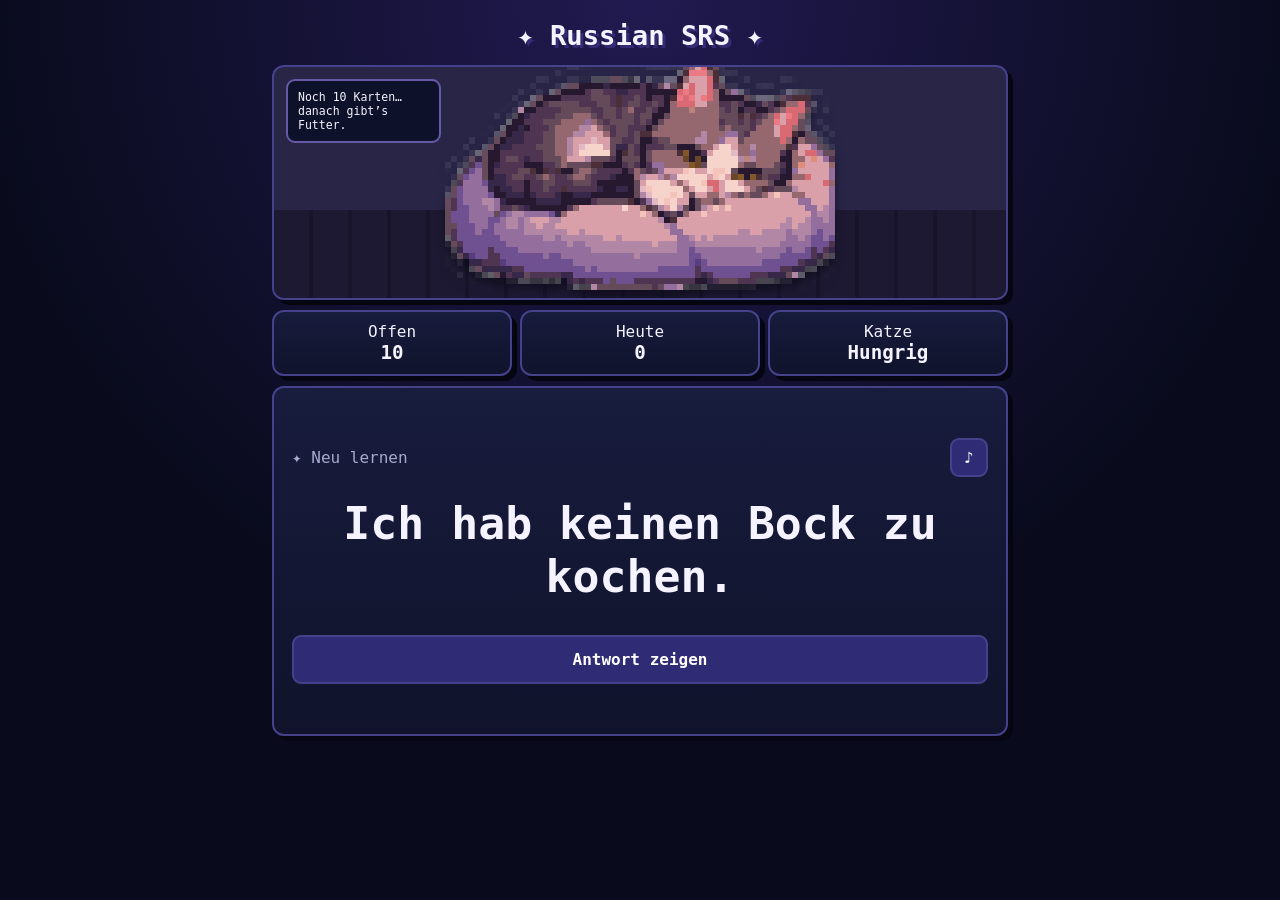
==== srs-v12/index.html @ 0b305cb6 "Add verified binary cat sprites in SRS v12" ====
<!doctype html>
<html lang="de"><head><meta charset="utf-8"><meta name="viewport" content="width=device-width,initial-scale=1,viewport-fit=cover">
<title>Russian SRS v12</title>
<style>
:root{--bg:#090b1d;--p:#151936;--l:#45418a;--t:#f5f3ff;--m:#aaa8cf}
*{box-sizing:border-box}body{margin:0;background:radial-gradient(circle at 50% 0,#211a50,#090b1d 60%);color:var(--t);font-family:ui-monospace,SFMono-Regular,Menlo,monospace;min-height:100vh}
.app{max-width:760px;margin:auto;padding:12px}.title{text-align:center;font-size:1.7rem;font-weight:900;margin:8px 0 14px;text-shadow:3px 3px #342b75}
.panel{background:linear-gradient(#181c3d,#10132b);border:2px solid var(--l);border-radius:12px;box-shadow:5px 5px 0 #050611}
.room{height:235px;position:relative;overflow:hidden;display:flex;align-items:flex-end;justify-content:center;background:linear-gradient(#292547 0 62%,#17152c 62%)}
.room:after{content:"";position:absolute;left:0;right:0;bottom:0;height:38%;background:repeating-linear-gradient(90deg,#211b35 0 35px,#18142a 35px 39px);opacity:.7}
.cat{z-index:2;width:min(82vw,390px);height:auto;image-rendering:pixelated;filter:drop-shadow(0 8px 4px #05061188);margin-bottom:8px}
.speech{position:absolute;z-index:3;left:12px;top:12px;max-width:155px;padding:9px 10px;border:2px solid #6559a8;border-radius:9px;background:#0c1028e8;font-size:.72rem}
.stats{display:grid;grid-template-columns:repeat(3,1fr);gap:8px;margin:10px 0}.stat{text-align:center;padding:10px}.stat b{display:block;font-size:1.2rem}
.card{padding:18px;min-height:350px;display:flex;flex-direction:column;justify-content:center}.prompt,.ru{text-align:center;font-weight:900}.prompt{font-size:clamp(1.8rem,7vw,2.8rem);margin:20px 0}.ru{font-size:clamp(1.55rem,6vw,2.3rem)}
.note{text-align:center;color:var(--m);margin-top:9px}.btn{font:inherit;color:#fff;font-weight:900;border:2px solid var(--l);border-radius:9px;padding:13px;background:#302b75;width:100%;margin-top:12px}
.ratings{display:grid;grid-template-columns:repeat(2,1fr);gap:8px}.again{background:#b23d56}.hard{background:#946227}.good{background:#18745a}.easy{background:#1c7285}
.top{display:flex;justify-content:space-between;align-items:center;color:var(--m)}.tts{width:auto;margin:0;padding:8px 12px}.done{text-align:center;color:var(--m);padding:45px 10px}
@media(min-width:700px){.ratings{grid-template-columns:repeat(4,1fr)}}
</style></head>
<body><main class="app">
<div class="title">✦ Russian SRS ✦</div>
<div class="panel room"><img id="cat" class="cat" src="./assets/cat-hungry-1.png?v=12" alt="Pixel-Art Katze"><div class="speech" id="speech">Noch ein paar Karten… danach gibt’s Futter.</div></div>
<div class="stats"><div class="panel stat">Offen<b id="open">0</b></div><div class="panel stat">Heute<b id="today">0</b></div><div class="panel stat">Katze<b id="mood">Hungrig</b></div></div>
<section class="panel card"><div class="top"><span id="phase">Neu lernen</span><button id="tts" class="btn tts">♪</button></div><div id="study"></div></section>
</main>
<script>
(()=>{"use strict";
const $=s=>document.querySelector(s),K="russian-srs-progress-v1",M="russian-srs-meta-v1",L="russian-srs-local-cards-v1",MIN=60000,DAY=86400000;
const base=[
{id:"a",de:"Ich hab keinen Bock zu kochen.",ru:"Мне влом готовить.",note:"влом = salopp: kein Bock"},
{id:"b",de:"Mir ist mulmig, da allein hinzugehen.",ru:"Мне стрёмно туда идти одной.",note:"стрёмно = mulmig / sketchy"},
{id:"c",de:"Ich hab auf der Arbeit Mist gebaut.",ru:"Я накосячила на работе.",note:"накосячить = Mist bauen"},
{id:"d",de:"Warum gehst du mir so auf den Sack?",ru:"Чё ты до меня докопался?",note:"докопаться = jemanden nerven"},
{id:"e",de:"Ich hab beschlossen, mir die Mühe zu machen und alles selbst zu machen.",ru:"Я решила заморочиться и сама всё сделать.",note:"заморочиться = sich richtig Mühe machen"},
{id:"f",de:"Ich kann darüber nicht mehr vor Lachen.",ru:"Я с этого угораю.",note:"угорать = sich kaputtlachen"},
{id:"g",de:"Hör auf, dich rauszureden.",ru:"Хватит отмазываться.",note:"отмазываться = sich rausreden"},
{id:"h",de:"Er ist mit seiner Lüge aufgeflogen.",ru:"Он спалился на лжи.",note:"спалиться = auffliegen"},
{id:"i",de:"Was willst du mir da erzählen?",ru:"Что ты мне втираешь?",note:"втирать = jemandem Quatsch erzählen"},
{id:"j",de:"Ich bin nach Hause gekommen und direkt weggepennt.",ru:"Я пришла домой и сразу вырубилась.",note:"вырубиться = wegpennen"}
];
const load=(k,f)=>{try{return JSON.parse(localStorage.getItem(k))||f}catch{return f}};
let p=load(K,{}),meta=load(M,{totalReviews:0,reviewsToday:0,reviewDay:""}),local=load(L,[]),cards=[...base,...local],cur=null,revealed=false,catFrame=0,catMood="hungry";
const fresh=()=>({state:"learning",correctStreak:0,due:0,interval:0,ease:2.5,reviews:0,lapses:0});
function pf(id){let x=p[id];if(!x)return fresh();if(x.state)return x;return{state:(x.reps||0)>0?"review":"learning",correctStreak:0,due:x.due||0,interval:Math.max(1,Math.round(x.interval||1)),ease:x.ease||2.5,reviews:x.reps||0,lapses:x.lapses||0}}
function save(){localStorage.setItem(K,JSON.stringify(p));localStorage.setItem(M,JSON.stringify(meta));localStorage.setItem(L,JSON.stringify(local))}
function endToday(){let d=new Date();d.setHours(23,59,59,999);return d.getTime()}
function due(){return cards.filter(c=>pf(c.id).due<=Date.now()).sort((a,b)=>pf(a.id).due-pf(b.id).due)}
function openToday(){return cards.filter(c=>pf(c.id).due<=endToday()).length}
function setCat(m){catMood=m;catFrame=0;drawCat()}
function drawCat(){const pre=catMood==="happy"?"happy":"hungry";$("#cat").src=`./assets/cat-${pre}-${catFrame+1}.png?v=12`}
setInterval(()=>{catFrame=1-catFrame;drawCat()},700);
function stats(){const o=openToday();$("#open").textContent=o;$("#today").textContent=meta.reviewsToday||0;if(o===0){setCat("happy");$("#mood").textContent="Zufrieden";$("#speech").textContent="Mrrr… satt. Morgen wieder."}else{setCat("hungry");$("#mood").textContent="Hungrig";$("#speech").textContent=`Noch ${o} Karten… danach gibt’s Futter.`}}
function esc(s=""){return String(s).replace(/[&<>"']/g,c=>({"&":"&amp;","<":"&lt;",">":"&gt;",'"':"&quot;","'":"&#039;"}[c]))}
function pick(){cur=due()[0]||null;revealed=false;render()}
function render(){stats();if(!cur){$("#phase").textContent=openToday()?"Lernpause":"Fertig";$("#study").innerHTML='<div class="done"><h2>'+ (openToday()?"Kurz warten…":"Für heute fertig ✦") +'</h2></div>';return}
const x=pf(cur.id);$("#phase").textContent=x.state==="review"?"↻ Wiederholung":x.state==="relearning"?"↻ Wieder lernen":"✦ Neu lernen";
$("#study").innerHTML=`<div class="prompt">${esc(cur.de)}</div><div class="ru" style="display:${revealed?"block":"none"}">${esc(cur.ru)}</div>${revealed&&cur.note?`<div class="note">${esc(cur.note)}</div>`:""}${revealed?'<div class="ratings"><button class="btn again" data-r="again">Nochmal</button><button class="btn hard" data-r="hard">Schwer</button><button class="btn good" data-r="good">Gut</button><button class="btn easy" data-r="easy">Einfach</button></div>':'<button class="btn" id="show">Antwort zeigen</button>'}`;
if($("#show"))$("#show").onclick=()=>{revealed=true;render()};document.querySelectorAll("[data-r]").forEach(b=>b.onclick=()=>rate(b.dataset.r))}
function rate(r){let x=pf(cur.id);if(x.state!=="review"){if(r==="again"){x.correctStreak=0;x.due=Date.now()+MIN}else if(r==="hard"){x.correctStreak=0;x.due=Date.now()+6*MIN}else{x.correctStreak=(x.correctStreak||0)+1;if(x.correctStreak>=2){x.state="review";x.interval=1;x.due=Date.now()+DAY;x.correctStreak=0}else x.due=Date.now()+10*MIN}}else{let i=Math.max(1,x.interval||1);if(r==="again"){x.state="relearning";x.correctStreak=0;x.lapses=(x.lapses||0)+1;x.ease=Math.max(1.3,(x.ease||2.5)-.2);x.due=Date.now()+MIN}else if(r==="hard"){x.interval=Math.max(1,Math.round(i*1.2));x.due=Date.now()+x.interval*DAY}else if(r==="good"){x.interval=Math.max(i+1,Math.round(i*(x.ease||2.5)));x.due=Date.now()+x.interval*DAY}else{x.interval=Math.max(i+2,Math.round(i*(x.ease||2.5)*1.3));x.due=Date.now()+x.interval*DAY}}
p[cur.id]=x;const d=new Date().toISOString().slice(0,10);if(meta.reviewDay!==d){meta.reviewDay=d;meta.reviewsToday=0}meta.reviewsToday=(meta.reviewsToday||0)+1;meta.totalReviews=(meta.totalReviews||0)+1;save();pick()}
$("#tts").onclick=()=>{if(!cur||!("speechSynthesis" in window))return;const u=new SpeechSynthesisUtterance(cur.ru);u.lang="ru-RU";u.rate=.9;speechSynthesis.cancel();speechSynthesis.speak(u)};
pick();setInterval(()=>{if(!cur&&due().length)pick();else stats()},15000);
})();
</script></body></html>
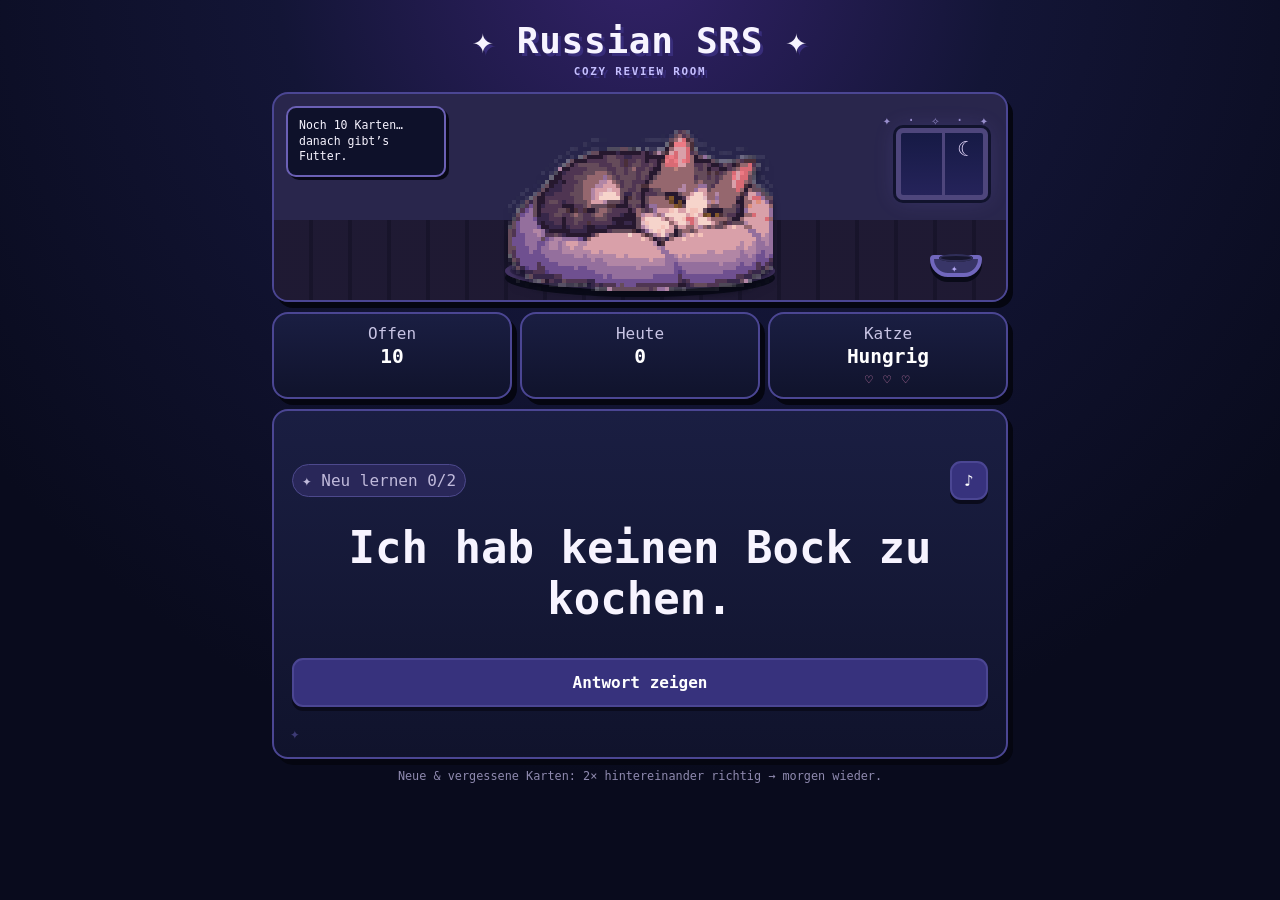
==== commit eee76c46: "Make SRS whimsical and repeat learning cards immediately" ====
--- a/srs-v12/index.html
+++ b/srs-v12/index.html
@@ -1,31 +1,23 @@
 <!doctype html>
-<html lang="de"><head><meta charset="utf-8"><meta name="viewport" content="width=device-width,initial-scale=1,viewport-fit=cover">
-<title>Russian SRS v12</title>
+<html lang="de"><head><meta charset="utf-8"><meta name="viewport" content="width=device-width,initial-scale=1,viewport-fit=cover"><meta name="theme-color" content="#0b0d22">
+<title>Russian SRS</title>
 <style>
-:root{--bg:#090b1d;--p:#151936;--l:#45418a;--t:#f5f3ff;--m:#aaa8cf}
-*{box-sizing:border-box}body{margin:0;background:radial-gradient(circle at 50% 0,#211a50,#090b1d 60%);color:var(--t);font-family:ui-monospace,SFMono-Regular,Menlo,monospace;min-height:100vh}
-.app{max-width:760px;margin:auto;padding:12px}.title{text-align:center;font-size:1.7rem;font-weight:900;margin:8px 0 14px;text-shadow:3px 3px #342b75}
-.panel{background:linear-gradient(#181c3d,#10132b);border:2px solid var(--l);border-radius:12px;box-shadow:5px 5px 0 #050611}
-.room{height:235px;position:relative;overflow:hidden;display:flex;align-items:flex-end;justify-content:center;background:linear-gradient(#292547 0 62%,#17152c 62%)}
-.room:after{content:"";position:absolute;left:0;right:0;bottom:0;height:38%;background:repeating-linear-gradient(90deg,#211b35 0 35px,#18142a 35px 39px);opacity:.7}
-.cat{z-index:2;width:min(82vw,390px);height:auto;image-rendering:pixelated;filter:drop-shadow(0 8px 4px #05061188);margin-bottom:8px}
-.speech{position:absolute;z-index:3;left:12px;top:12px;max-width:155px;padding:9px 10px;border:2px solid #6559a8;border-radius:9px;background:#0c1028e8;font-size:.72rem}
-.stats{display:grid;grid-template-columns:repeat(3,1fr);gap:8px;margin:10px 0}.stat{text-align:center;padding:10px}.stat b{display:block;font-size:1.2rem}
-.card{padding:18px;min-height:350px;display:flex;flex-direction:column;justify-content:center}.prompt,.ru{text-align:center;font-weight:900}.prompt{font-size:clamp(1.8rem,7vw,2.8rem);margin:20px 0}.ru{font-size:clamp(1.55rem,6vw,2.3rem)}
-.note{text-align:center;color:var(--m);margin-top:9px}.btn{font:inherit;color:#fff;font-weight:900;border:2px solid var(--l);border-radius:9px;padding:13px;background:#302b75;width:100%;margin-top:12px}
-.ratings{display:grid;grid-template-columns:repeat(2,1fr);gap:8px}.again{background:#b23d56}.hard{background:#946227}.good{background:#18745a}.easy{background:#1c7285}
-.top{display:flex;justify-content:space-between;align-items:center;color:var(--m)}.tts{width:auto;margin:0;padding:8px 12px}.done{text-align:center;color:var(--m);padding:45px 10px}
+:root{--bg:#090b1d;--panel:#151936;--line:#4b4693;--text:#f7f4ff;--muted:#aaa8cf;--lav:#8f7cf7;--pink:#e889bd;--gold:#e9bd6b;--green:#39b88e}
+*{box-sizing:border-box}body{margin:0;min-height:100vh;background:radial-gradient(circle at 50% -5%,#332269 0,#131536 32%,#090b1d 72%);color:var(--text);font-family:ui-monospace,SFMono-Regular,Menlo,monospace}.app{max-width:760px;margin:auto;padding:12px 12px 34px}.title{text-align:center;font-size:clamp(1.65rem,6vw,2.25rem);font-weight:900;margin:8px 0 14px;text-shadow:3px 3px 0 #382d7a;letter-spacing:.02em}.title small{display:block;font-size:.68rem;color:#c5bfff;letter-spacing:.16em;margin-top:4px}.panel{background:linear-gradient(180deg,#1a1e42,#10132c);border:2px solid var(--line);border-radius:16px;box-shadow:5px 6px 0 #050611}
+.room{height:210px;position:relative;overflow:hidden;display:flex;align-items:flex-end;justify-content:center;background:linear-gradient(#29264c 0 61%,#17152c 61%)}.room:before{content:"✦   ·   ✧      ·   ✦";position:absolute;top:18px;right:14px;color:#c6b9ff;opacity:.72;font-size:.86rem;letter-spacing:.28em}.room:after{content:"";position:absolute;left:0;right:0;bottom:0;height:39%;background:repeating-linear-gradient(90deg,#211b35 0 35px,#18142a 35px 39px);opacity:.78}.window{position:absolute;right:18px;top:34px;width:92px;height:72px;border:5px solid #4e467c;border-radius:7px;background:linear-gradient(#161a45,#25235a);box-shadow:0 0 0 3px #11132d,0 0 22px #8071df33}.window:before{content:"";position:absolute;left:50%;top:0;bottom:0;width:3px;background:#4e467c}.window:after{content:"☾";position:absolute;right:13px;top:4px;color:#e9dcff;font-size:1.3rem}.rug{position:absolute;z-index:1;bottom:10px;width:270px;height:38px;border-radius:50%;background:#332650;box-shadow:inset 0 0 0 5px #443365,0 7px 0 #0a0b19}.cat{position:relative;z-index:3;width:min(60vw,265px);height:auto;image-rendering:pixelated;filter:drop-shadow(0 7px 3px #05061188);margin-bottom:9px}.bowl{position:absolute;z-index:4;right:24px;bottom:23px;width:52px;height:22px;border-radius:4px 4px 18px 18px;background:#383567;border:4px solid #7167bd;box-shadow:0 5px 0 #090a18}.bowl:before{content:"";position:absolute;left:5px;right:5px;top:-5px;height:8px;border-radius:50%;background:#a96648;box-shadow:inset 0 0 0 2px #e2a56f}.bowl.empty:before{background:#17162d;box-shadow:inset 0 0 0 2px #302e58}.bowl:after{content:"✦";position:absolute;left:17px;top:3px;color:#b6aaf7;font-size:.68rem}.speech{position:absolute;z-index:5;left:12px;top:12px;max-width:160px;padding:10px 11px;border:2px solid #6b60b5;border-radius:10px;background:#0c1028ed;font-size:.72rem;line-height:1.35;box-shadow:3px 3px 0 #080817}.stats{display:grid;grid-template-columns:repeat(3,1fr);gap:8px;margin:10px 0}.stat{text-align:center;padding:10px 6px;color:#c8c4e4}.stat b{display:block;color:#fff;font-size:1.22rem;margin-top:2px}.card{padding:18px;min-height:350px;display:flex;flex-direction:column;justify-content:center;position:relative;overflow:hidden}.card:before{content:"✦";position:absolute;left:16px;bottom:14px;color:#514c94;opacity:.7}.prompt,.ru{text-align:center;font-weight:900}.prompt{font-size:clamp(1.75rem,7vw,2.75rem);margin:22px 0}.ru{font-size:clamp(1.5rem,6vw,2.2rem);color:#fff}.note{text-align:center;color:var(--muted);margin-top:10px;line-height:1.4}.btn{font:inherit;color:#fff;font-weight:900;border:2px solid var(--line);border-radius:11px;padding:13px;background:#37327d;width:100%;margin-top:12px;box-shadow:0 4px 0 #0a0b1c}.btn:active{transform:translateY(2px);box-shadow:0 2px 0 #0a0b1c}.ratings{display:grid;grid-template-columns:repeat(2,1fr);gap:8px;margin-top:5px}.again{background:#a93d59}.hard{background:#8f632d}.good{background:#19735a}.easy{background:#266f88}.top{display:flex;justify-content:space-between;align-items:center;color:#c0badb}.phasepill{padding:6px 9px;border-radius:999px;background:#292759;border:1px solid #4d498d}.tts{width:auto;margin:0;padding:8px 12px}.done{text-align:center;color:var(--muted);padding:45px 10px}.progressHint{text-align:center;color:#8f8aaf;font-size:.74rem;margin-top:10px}.hearts{font-size:.8rem;color:#e88cbf;letter-spacing:.12em;margin-top:4px}
+@media(max-width:480px){.room{height:190px}.cat{width:min(57vw,235px)}.window{width:75px;height:60px;right:12px}.bowl{right:15px;bottom:20px}.speech{max-width:145px;font-size:.67rem}.card{min-height:330px;padding:16px}.stats{gap:6px}.stat{font-size:.82rem}}
 @media(min-width:700px){.ratings{grid-template-columns:repeat(4,1fr)}}
 </style></head>
 <body><main class="app">
-<div class="title">✦ Russian SRS ✦</div>
-<div class="panel room"><img id="cat" class="cat" src="./assets/cat-hungry-1.png?v=12" alt="Pixel-Art Katze"><div class="speech" id="speech">Noch ein paar Karten… danach gibt’s Futter.</div></div>
-<div class="stats"><div class="panel stat">Offen<b id="open">0</b></div><div class="panel stat">Heute<b id="today">0</b></div><div class="panel stat">Katze<b id="mood">Hungrig</b></div></div>
-<section class="panel card"><div class="top"><span id="phase">Neu lernen</span><button id="tts" class="btn tts">♪</button></div><div id="study"></div></section>
+<div class="title">✦ Russian SRS ✦<small>COZY REVIEW ROOM</small></div>
+<div class="panel room"><div class="window"></div><div class="rug"></div><img id="cat" class="cat" src="./assets/cat-hungry-1.png?v=13" alt="Pixel-Art Katze"><div id="bowl" class="bowl empty"></div><div class="speech" id="speech">Noch ein paar Karten… danach gibt’s Futter.</div></div>
+<div class="stats"><div class="panel stat">Offen<b id="open">0</b></div><div class="panel stat">Heute<b id="today">0</b></div><div class="panel stat">Katze<b id="mood">Hungrig</b><div class="hearts" id="hearts">♡ ♡ ♡</div></div></div>
+<section class="panel card"><div class="top"><span id="phase" class="phasepill">✦ Neu lernen</span><button id="tts" class="btn tts">♪</button></div><div id="study"></div></section>
+<div class="progressHint">Neue & vergessene Karten: 2× hintereinander richtig → morgen wieder.</div>
 </main>
 <script>
 (()=>{"use strict";
-const $=s=>document.querySelector(s),K="russian-srs-progress-v1",M="russian-srs-meta-v1",L="russian-srs-local-cards-v1",MIN=60000,DAY=86400000;
+const $=s=>document.querySelector(s),K="russian-srs-progress-v1",M="russian-srs-meta-v1",L="russian-srs-local-cards-v1",DAY=86400000;
 const base=[
 {id:"a",de:"Ich hab keinen Bock zu kochen.",ru:"Мне влом готовить.",note:"влом = salopp: kein Bock"},
 {id:"b",de:"Mir ist mulmig, da allein hinzugehen.",ru:"Мне стрёмно туда идти одной.",note:"стрёмно = mulmig / sketchy"},
@@ -46,17 +38,20 @@
 function endToday(){let d=new Date();d.setHours(23,59,59,999);return d.getTime()}
 function due(){return cards.filter(c=>pf(c.id).due<=Date.now()).sort((a,b)=>pf(a.id).due-pf(b.id).due)}
 function openToday(){return cards.filter(c=>pf(c.id).due<=endToday()).length}
-function setCat(m){catMood=m;catFrame=0;drawCat()}
-function drawCat(){const pre=catMood==="happy"?"happy":"hungry";$("#cat").src=`./assets/cat-${pre}-${catFrame+1}.png?v=12`}
-setInterval(()=>{catFrame=1-catFrame;drawCat()},700);
-function stats(){const o=openToday();$("#open").textContent=o;$("#today").textContent=meta.reviewsToday||0;if(o===0){setCat("happy");$("#mood").textContent="Zufrieden";$("#speech").textContent="Mrrr… satt. Morgen wieder."}else{setCat("hungry");$("#mood").textContent="Hungrig";$("#speech").textContent=`Noch ${o} Karten… danach gibt’s Futter.`}}
+function drawCat(){const pre=catMood==="happy"?"happy":"hungry";$("#cat").src=`./assets/cat-${pre}-${catFrame+1}.png?v=13`}
+function setCat(m){if(catMood===m)return;catMood=m;catFrame=0;drawCat()}
+setInterval(()=>{catFrame=1-catFrame;drawCat()},720);
+function stats(){const o=openToday();$("#open").textContent=o;$("#today").textContent=meta.reviewsToday||0;if(o===0){setCat("happy");$("#mood").textContent="Satt";$("#speech").textContent="Mrrr… alles geschafft. ♡";$("#bowl").classList.remove("empty");$("#hearts").textContent="♥ ♥ ♥"}else{setCat("hungry");$("#mood").textContent="Hungrig";$("#speech").textContent=`Noch ${o} Karten… danach gibt’s Futter.`;$("#bowl").classList.add("empty");$("#hearts").textContent=o<=3?"♥ ♥ ♡":o<=7?"♥ ♡ ♡":"♡ ♡ ♡"}}
 function esc(s=""){return String(s).replace(/[&<>"']/g,c=>({"&":"&amp;","<":"&lt;",">":"&gt;",'"':"&quot;","'":"&#039;"}[c]))}
 function pick(){cur=due()[0]||null;revealed=false;render()}
-function render(){stats();if(!cur){$("#phase").textContent=openToday()?"Lernpause":"Fertig";$("#study").innerHTML='<div class="done"><h2>'+ (openToday()?"Kurz warten…":"Für heute fertig ✦") +'</h2></div>';return}
-const x=pf(cur.id);$("#phase").textContent=x.state==="review"?"↻ Wiederholung":x.state==="relearning"?"↻ Wieder lernen":"✦ Neu lernen";
+function render(){stats();if(!cur){$("#phase").textContent=openToday()?"✧ Noch heute":"✦ Fertig";$("#study").innerHTML='<div class="done"><h2>'+(openToday()?"Keine Karte gerade fällig.":"Für heute fertig ✦")+'</h2></div>';return}
+const x=pf(cur.id);$("#phase").textContent=x.state==="review"?"↻ Wiederholung":x.state==="relearning"?`↻ Wieder lernen ${Math.min(2,x.correctStreak||0)}/2`:`✦ Neu lernen ${Math.min(2,x.correctStreak||0)}/2`;
 $("#study").innerHTML=`<div class="prompt">${esc(cur.de)}</div><div class="ru" style="display:${revealed?"block":"none"}">${esc(cur.ru)}</div>${revealed&&cur.note?`<div class="note">${esc(cur.note)}</div>`:""}${revealed?'<div class="ratings"><button class="btn again" data-r="again">Nochmal</button><button class="btn hard" data-r="hard">Schwer</button><button class="btn good" data-r="good">Gut</button><button class="btn easy" data-r="easy">Einfach</button></div>':'<button class="btn" id="show">Antwort zeigen</button>'}`;
 if($("#show"))$("#show").onclick=()=>{revealed=true;render()};document.querySelectorAll("[data-r]").forEach(b=>b.onclick=()=>rate(b.dataset.r))}
-function rate(r){let x=pf(cur.id);if(x.state!=="review"){if(r==="again"){x.correctStreak=0;x.due=Date.now()+MIN}else if(r==="hard"){x.correctStreak=0;x.due=Date.now()+6*MIN}else{x.correctStreak=(x.correctStreak||0)+1;if(x.correctStreak>=2){x.state="review";x.interval=1;x.due=Date.now()+DAY;x.correctStreak=0}else x.due=Date.now()+10*MIN}}else{let i=Math.max(1,x.interval||1);if(r==="again"){x.state="relearning";x.correctStreak=0;x.lapses=(x.lapses||0)+1;x.ease=Math.max(1.3,(x.ease||2.5)-.2);x.due=Date.now()+MIN}else if(r==="hard"){x.interval=Math.max(1,Math.round(i*1.2));x.due=Date.now()+x.interval*DAY}else if(r==="good"){x.interval=Math.max(i+1,Math.round(i*(x.ease||2.5)));x.due=Date.now()+x.interval*DAY}else{x.interval=Math.max(i+2,Math.round(i*(x.ease||2.5)*1.3));x.due=Date.now()+x.interval*DAY}}
+function rate(r){let x=pf(cur.id);if(x.state!=="review"){
+if(r==="again"||r==="hard"){x.correctStreak=0;x.due=0}
+else{x.correctStreak=(x.correctStreak||0)+1;if(x.correctStreak>=2){x.state="review";x.interval=1;x.due=Date.now()+DAY;x.correctStreak=0}else{x.due=0}}
+}else{let i=Math.max(1,x.interval||1);if(r==="again"){x.state="relearning";x.correctStreak=0;x.lapses=(x.lapses||0)+1;x.ease=Math.max(1.3,(x.ease||2.5)-.2);x.due=0}else if(r==="hard"){x.interval=Math.max(1,Math.round(i*1.2));x.due=Date.now()+x.interval*DAY}else if(r==="good"){x.interval=Math.max(i+1,Math.round(i*(x.ease||2.5)));x.due=Date.now()+x.interval*DAY}else{x.interval=Math.max(i+2,Math.round(i*(x.ease||2.5)*1.3));x.due=Date.now()+x.interval*DAY}}
 p[cur.id]=x;const d=new Date().toISOString().slice(0,10);if(meta.reviewDay!==d){meta.reviewDay=d;meta.reviewsToday=0}meta.reviewsToday=(meta.reviewsToday||0)+1;meta.totalReviews=(meta.totalReviews||0)+1;save();pick()}
 $("#tts").onclick=()=>{if(!cur||!("speechSynthesis" in window))return;const u=new SpeechSynthesisUtterance(cur.ru);u.lang="ru-RU";u.rate=.9;speechSynthesis.cancel();speechSynthesis.speak(u)};
 pick();setInterval(()=>{if(!cur&&due().length)pick();else stats()},15000);
